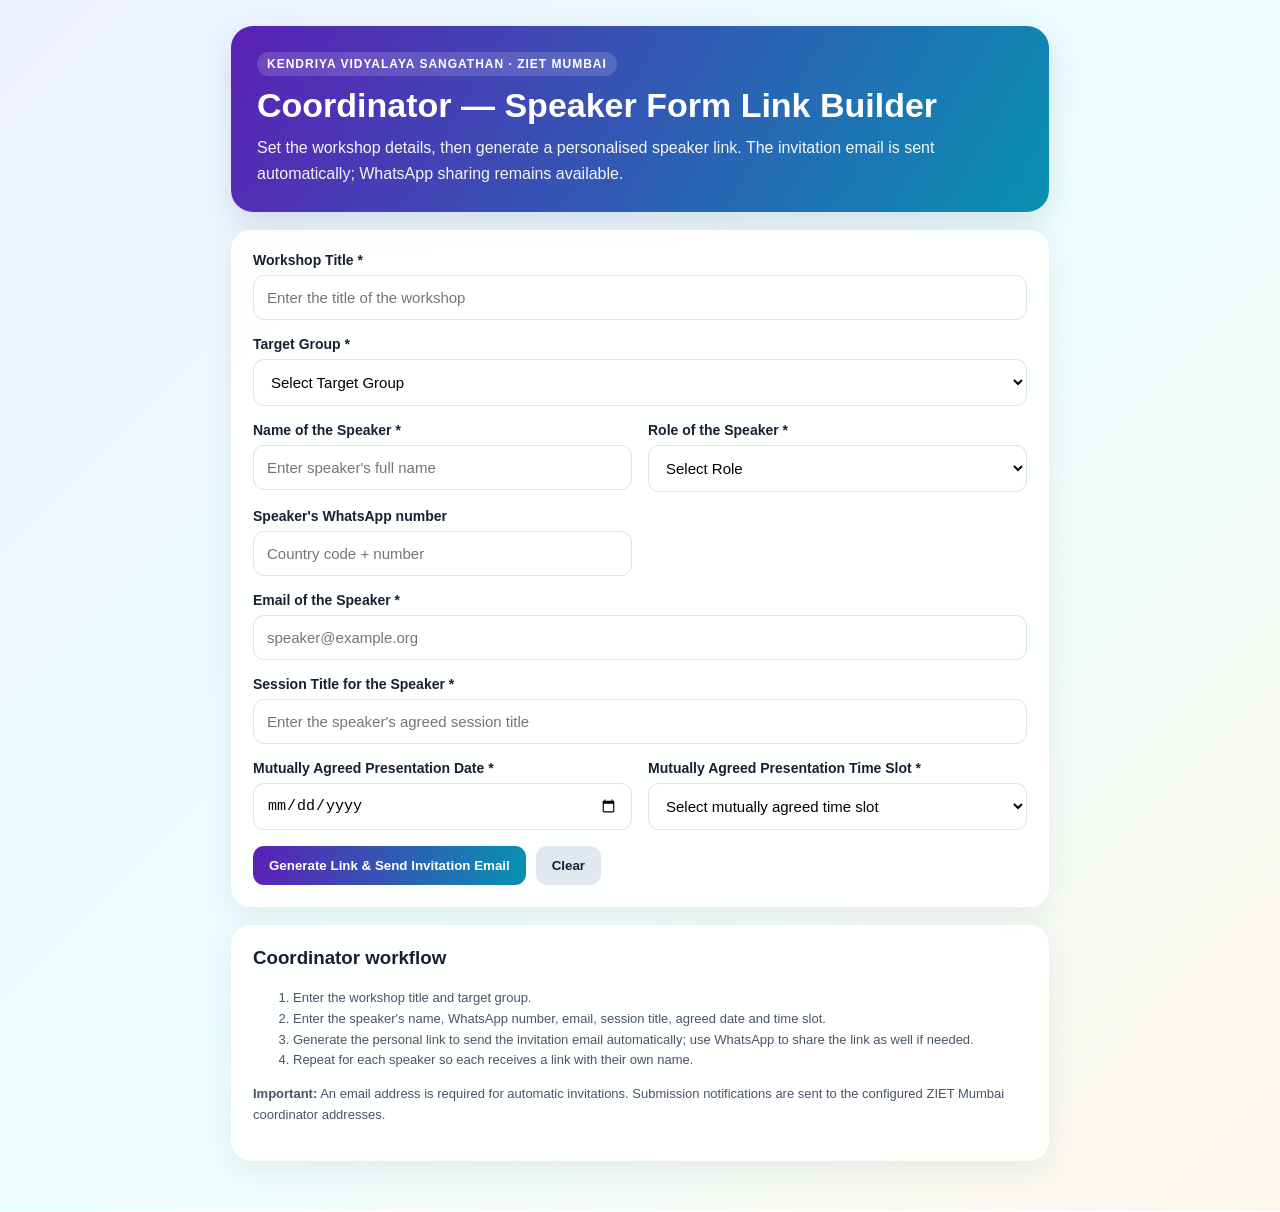
==== index.html @ 58757954 "Sync main admin page email confirmation status" ====
<!DOCTYPE html>
<html lang="en">
<head>
<meta charset="UTF-8">
<meta name="viewport" content="width=device-width, initial-scale=1">
<title>ZIET Mumbai — Coordinator Speaker Link Builder</title>
<style>
:root{--purple:#5b21b6;--blue:#0891b2;--ink:#172033;--line:#dbe3ef}
*{box-sizing:border-box}
body{margin:0;font-family:Segoe UI,Arial,sans-serif;color:var(--ink);background:linear-gradient(135deg,#eef2ff,#ecfeff,#fff7ed);min-height:100vh}
.container{max-width:850px;margin:auto;padding:26px 16px 50px}
.hero{color:#fff;border-radius:22px;padding:26px;background:linear-gradient(120deg,var(--purple),var(--blue));box-shadow:0 12px 30px #33415526}
.badge{display:inline-block;padding:5px 10px;border-radius:20px;background:#ffffff26;font-size:12px;font-weight:800;letter-spacing:1px}
h1{margin:10px 0;font-size:clamp(24px,5vw,34px)}.hero p{margin:0;line-height:1.6;opacity:.94}
.card{background:#ffffffef;border-radius:20px;padding:22px;margin-top:18px;box-shadow:0 8px 28px #33415516}
.grid{display:grid;grid-template-columns:1fr 1fr;gap:16px}.full{grid-column:1/-1}
label{display:block;font-weight:750;font-size:14px;margin-bottom:7px}
input,select{width:100%;padding:13px;border:1px solid var(--line);border-radius:11px;background:#fff;font-size:15px}
input:focus,select:focus{outline:2px solid #0891b255;border-color:var(--blue)}
button,.action{border:0;border-radius:11px;padding:12px 16px;font-weight:800;cursor:pointer;text-decoration:none;display:inline-block}
.primary{color:#fff;background:linear-gradient(90deg,var(--purple),var(--blue))}
.secondary{color:var(--ink);background:#e2e8f0}.whatsapp{background:#dcfce7;color:#166534}.email{background:#dbeafe;color:#1d4ed8}
.actions{display:flex;gap:10px;flex-wrap:wrap;margin-top:16px}
#sharePanel{display:none}#sharePanel.show{display:block}
#generatedLink{font-size:14px;overflow-wrap:anywhere;background:#f8fafc}
.note{font-size:13px;line-height:1.6;color:#475569}
#status{margin-top:16px;padding:14px 16px;border-radius:10px;font-weight:800;line-height:1.6;background:#f1f5f9;border:1px solid #cbd5e1;white-space:pre-line}#status.success{background:#dcfce7;border-color:#86efac;color:#166534}#status.error{background:#fee2e2;border-color:#fca5a5;color:#991b1b}#status.pending{background:#dbeafe;border-color:#93c5fd;color:#1e40af}
@media(max-width:600px){.grid{grid-template-columns:1fr}.full{grid-column:auto}.card{padding:17px}.actions>*{flex:1;text-align:center}}
</style>
</head>
<body>
<main class="container">
<header class="hero">
<div class="badge">KENDRIYA VIDYALAYA SANGATHAN · ZIET MUMBAI</div>
<h1>Coordinator — Speaker Form Link Builder</h1>
<p>Set the workshop details, then generate a personalised speaker link. The invitation email is sent automatically; WhatsApp sharing remains available.</p>
</header>
<section class="card">
<form id="builderForm">
<div class="grid">
<div class="full">
<label for="workshopTitle">Workshop Title *</label>
<input id="workshopTitle" required maxlength="250" placeholder="Enter the title of the workshop">
</div>
<div class="full">
<label for="targetGroup">Target Group *</label>
<select id="targetGroup" required>
<option value="">Select Target Group</option>
<option>Principal</option><option>Vice-Principal</option><option>Headmaster / Headmistress</option><option>Librarian</option>
<option>PGT (English)</option><option>PGT (Hindi)</option><option>PGT (Physics)</option><option>PGT (Chemistry)</option><option>PGT (Mathematics)</option><option>PGT (Economics)</option><option>PGT (History)</option><option>PGT (Geography)</option><option>PGT (Commerce)</option><option>PGT (Biology)</option><option>PGT (Bio-Technology)</option>
<option>TGT (Hindi)</option><option>TGT (English)</option><option>TGT (Sanskrit)</option><option>TGT (Social Studies)</option><option>TGT (Mathematics)</option><option>TGT (Science)</option><option>TGT (Physical &amp; Health Edn.)</option><option>TGT (Art Education)</option><option>TGT (Work Experience)</option><option>Special Educator (TGT)</option><option>Special Educator (PRT)</option>
<option>PRT</option><option>PRT (Music)</option><option>Administrative Officer</option><option>Finance Officer</option><option>Assistant Engineer</option><option>Assistant Section Officer</option><option>Junior Translator</option><option>Sr. Secretariat Assistant</option><option>Jr. Secretariat Assistant</option><option>Steno Gr I</option><option>Steno Gr II</option><option>WET</option><option>AET</option><option>PRTM</option><option>JSA</option><option>SSA</option><option>SO</option><option>AO</option>
</select>
</div>
<div>
<label for="speakerName">Name of the Speaker *</label>
<input id="speakerName" required maxlength="150" placeholder="Enter speaker's full name">
</div>
<div>
<label for="speakerRole">Role of the Speaker *</label>
<select id="speakerRole" required>
<option value="">Select Role</option>
<option>Course Director</option>
<option>Assistant Course Director</option>
<option>Resource Person</option>
<option>Internal Speaker</option>
<option>Guest Speaker</option>
</select>
</div>
<div>
<label for="speakerWhatsapp">Speaker's WhatsApp number</label>
<input id="speakerWhatsapp" inputmode="tel" placeholder="Country code + number">
</div>
<div class="full">
<label for="speakerEmail">Email of the Speaker *</label>
<input id="speakerEmail" type="email" required placeholder="speaker@example.org">
</div>
<div class="full">
<label for="sessionTitle">Session Title for the Speaker *</label>
<input id="sessionTitle" required maxlength="250" placeholder="Enter the speaker's agreed session title">
</div>
<div>
<label for="agreedDate">Mutually Agreed Presentation Date *</label>
<input id="agreedDate" type="date" required>
</div>
<div>
<label for="agreedTimeSlot">Mutually Agreed Presentation Time Slot *</label>
<select id="agreedTimeSlot" required>
  <option value="">Select mutually agreed time slot</option>
  <option value="9:45 – 11:15 AM">9:45 – 11:15 AM</option>
  <option value="11:30 AM – 01:00 PM">11:30 AM – 01:00 PM</option>
  <option value="02:00 – 03:30 PM">02:00 – 03:30 PM</option>
  <option value="3:45 – 5:30 PM">3:45 – 5:30 PM</option>
</select>
</div>
</div>
<div class="actions">
<button class="primary" type="submit">Generate Link &amp; Send Invitation Email</button>
<button class="secondary" type="reset" id="resetBtn">Clear</button>
</div>
</form>
</section>
<section class="card" id="sharePanel">
<h2 style="margin-top:0">Speaker Link Ready</h2>
<p class="note">The workshop, target group, speaker name, session title and agreed presentation slot are embedded in the personalised link.</p>
<label for="generatedLink">Personalised form link</label>
<input id="generatedLink" readonly>
<div class="actions">
<button type="button" class="primary" id="copyBtn">Copy Link</button>
<a class="action whatsapp" id="whatsappBtn" target="_blank" rel="noopener">Share on WhatsApp</a>
<a class="action email" id="emailBtn">Share by Email</a>
<a class="action secondary" id="openBtn" target="_blank" rel="noopener">Preview Speaker Form</a>
</div>
<div id="status" role="status"></div>
</section>
<section class="card">
<h3 style="margin-top:0">Coordinator workflow</h3>
<ol class="note">
<li>Enter the workshop title and target group.</li>
<li>Enter the speaker's name, WhatsApp number, email, session title, agreed date and time slot.</li>
<li>Generate the personal link to send the invitation email automatically; use WhatsApp to share the link as well if needed.</li>
<li>Repeat for each speaker so each receives a link with their own name.</li>
</ol>
<p class="note"><strong>Important:</strong> An email address is required for automatic invitations. Submission notifications are sent to the configured ZIET Mumbai coordinator addresses.</p>
</section>
</main>
<script>
(function(){
  const BASE_URL = "https://taprimaryzietmumbai-kjrd.github.io/guest-speakers-digital-form/speaker.html";
  const form = document.getElementById("builderForm");
  const panel = document.getElementById("sharePanel");
  const linkField = document.getElementById("generatedLink");
  const status = document.getElementById("status");
  let shareUrl = "";

  function makeLink(){
    const title = document.getElementById("workshopTitle").value.trim();
    const target = document.getElementById("targetGroup").value;
    const name = document.getElementById("speakerName").value.trim();
    const url = new URL(BASE_URL);
    url.searchParams.set("workshop", title);
    url.searchParams.set("tg", target);
    url.searchParams.set("rp", name);
    url.searchParams.set("role", document.getElementById("speakerRole").value);
    url.searchParams.set("wa", document.getElementById("speakerWhatsapp").value.trim());
    url.searchParams.set("st", document.getElementById("sessionTitle").value.trim());
    url.searchParams.set("pd", document.getElementById("agreedDate").value);
    url.searchParams.set("ts", document.getElementById("agreedTimeSlot").value);
    return url.toString();
  }

  const APPS_SCRIPT_URL = "https://script.google.com/macros/s/AKfycbwFLTe2XX9tIkU6T2u0gETwwkOChWQ5bZ1GQfEsvRQGnud7jBcE800w_HahdPtFtIBu/exec";

  form.addEventListener("submit", async function(e){
    e.preventDefault();
    if(!form.reportValidity()) return;

    const submitButton = form.querySelector('button[type="submit"]');
    const name = document.getElementById("speakerName").value.trim();
    const role = document.getElementById("speakerRole").value;
    const title = document.getElementById("workshopTitle").value.trim();
    const target = document.getElementById("targetGroup").value;
    const phone = document.getElementById("speakerWhatsapp").value.replace(/[^0-9]/g,"");
    const email = document.getElementById("speakerEmail").value.trim();
    const sessionTitle = document.getElementById("sessionTitle").value.trim();
    const agreedDate = document.getElementById("agreedDate").value;
    const agreedTimeSlot = document.getElementById("agreedTimeSlot").value;

    shareUrl = makeLink();
    linkField.value = shareUrl;
    panel.classList.add("show");
    document.getElementById("openBtn").href = shareUrl;

    const message = "Dear " + name + ",\n\nPlease complete the ZIET Mumbai Guest Speaker Digital Form for the workshop: " + title + ".\nTarget Group: " + target + "\nSession Title: " + sessionTitle + "\nMutually Agreed Presentation Date: " + agreedDate + "\nMutually Agreed Presentation Time Slot: " + agreedTimeSlot + "\n\nOpen your personalised form here: " + shareUrl + "\n\nRegards,\nZIET Mumbai";
    document.getElementById("whatsappBtn").href = phone ? "https://wa.me/" + phone + "?text=" + encodeURIComponent(message) : "https://wa.me/?text=" + encodeURIComponent(message);
    document.getElementById("whatsappBtn").style.display = phone ? "inline-block" : "none";
    document.getElementById("emailBtn").style.display = "none";

    submitButton.disabled = true;
    submitButton.textContent = "Sending invitation email…";
    status.className = "pending";
    status.textContent = "⏳ SENDING INVITATION EMAIL…\nTo: " + email + "\nA copy will also be sent to tarpimaryzietmumbai@gmail.com.";

    try {
      const response = await fetch(APPS_SCRIPT_URL, {
        method: "POST",
        body: JSON.stringify({
          action: "sendInvitation",
          speakerName: name,
          name: name,
          role: role,
          speakerRole: role,
          speakerEmail: email,
          speakerWhatsapp: phone,
          workshopTitle: title,
          targetGroup: target,
          speakerLink: shareUrl,
          sessionTitle: sessionTitle,
          agreedDate: agreedDate,
          agreedTimeSlot: agreedTimeSlot
        })
      });
      const result = await response.json();
      if (!response.ok || !result.ok || !result.emailSent) {
        throw new Error(result.error || result.message || "The invitation email could not be confirmed.");
      }
      status.className = "success";
      status.textContent = "✓ INVITATION EMAIL SENT\nTo: " + (result.recipient || email) + "\nCopy (CC): " + (result.copiedTo || "Coordinator copy not reported") + "\nThe personalised link is ready below.";
    } catch (error) {
      status.className = "error";
      status.textContent = "⚠ EMAIL NOT CONFIRMED\nThe link was generated, but the server did not confirm email sending. " + (error.message || "Check Apps Script deployment, authorisation and Executions.") + "\nYou can still share the link using WhatsApp below.";
    } finally {
      submitButton.disabled = false;
      submitButton.textContent = "Generate Link & Send Invitation Email";
    }
    panel.scrollIntoView({behavior:"smooth",block:"start"});
  });

  document.getElementById("copyBtn").addEventListener("click", async function(){
    try{
      await navigator.clipboard.writeText(shareUrl);
      status.textContent = "Personalised link copied.";
    }catch(e){
      linkField.focus(); linkField.select();
      status.textContent = "Select and copy the link shown above.";
    }
  });

  document.getElementById("resetBtn").addEventListener("click", function(){
    panel.classList.remove("show");
    linkField.value = "";
    shareUrl = "";
    status.textContent = "";
  });
})();
</script>
</body>
</html>
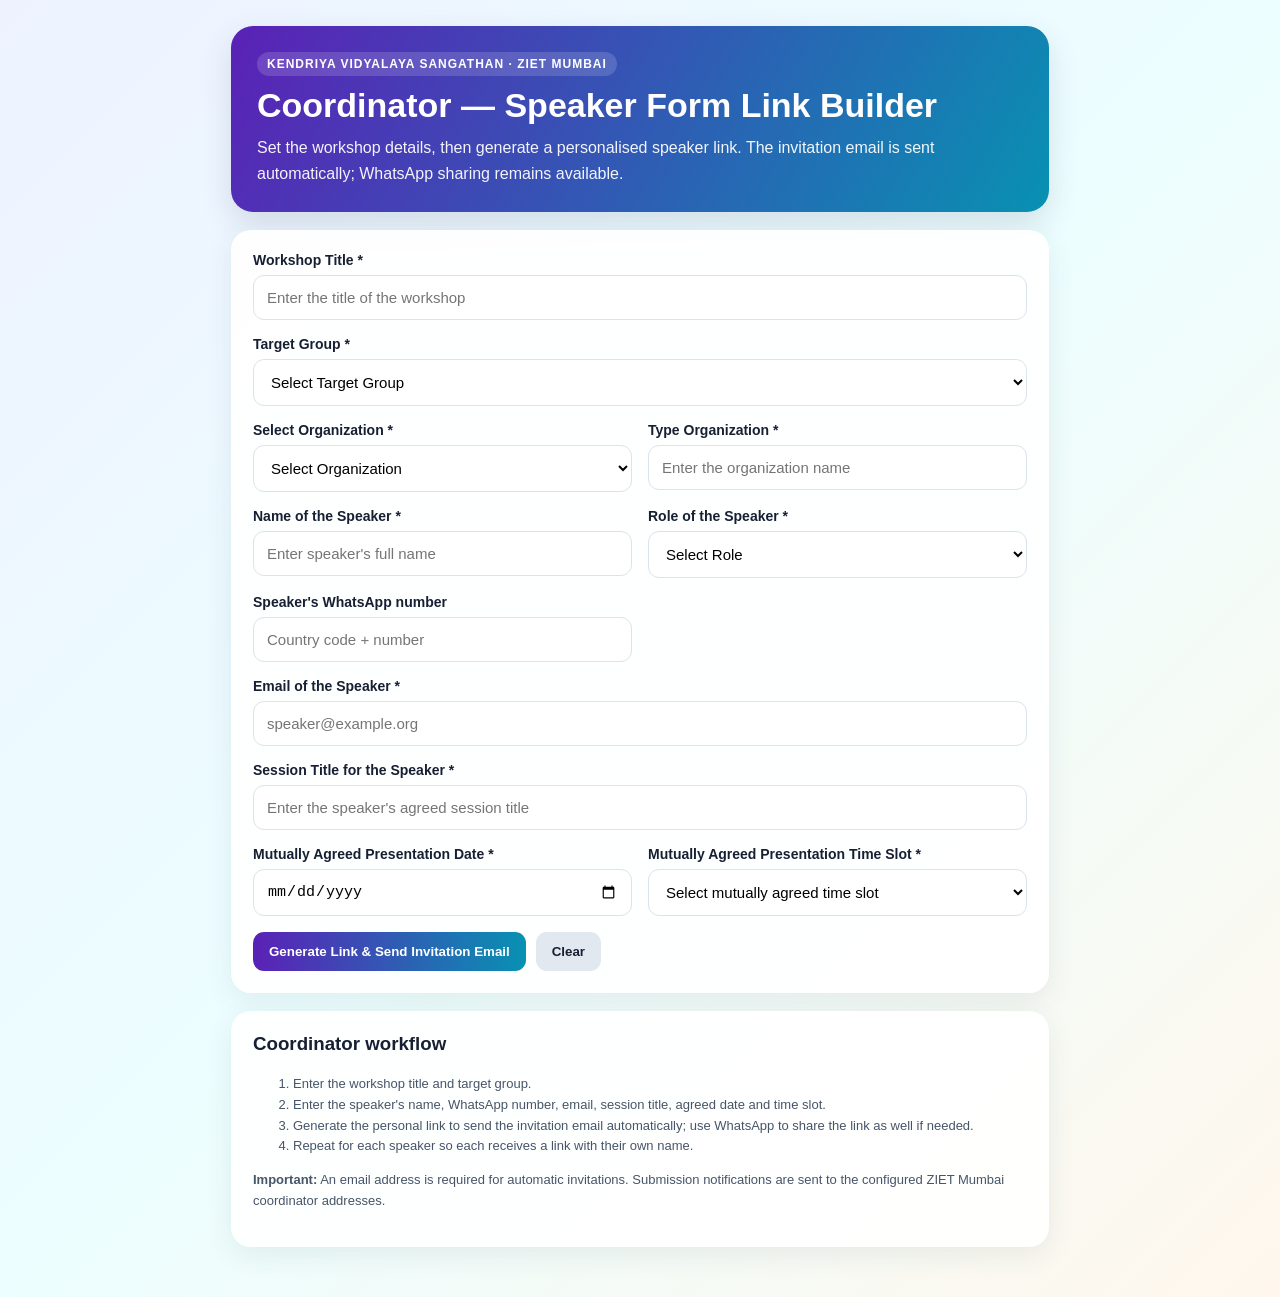
==== commit d9c23436: "Add organization selector to coordinator link builder" ====
--- a/index.html
+++ b/index.html
@@ -53,6 +53,17 @@
 </select>
 </div>
 <div>
+<label for="speakerOrganization">Select Organization *</label>
+<select id="speakerOrganization" required>
+<option value="">Select Organization</option>
+<option>IIT</option><option>IIM</option><option>BTTC</option><option>MU</option><option>HBCSE</option><option>SNDTU</option><option>KVS</option><option>TIFR</option><option>TISS</option><option>CETE, TISS</option><option>HBCSE, TIFR</option><option>Somaiya Vidyavihar University</option><option>K J Somaiya College of Science and Commerce</option><option>Sir J. J. School of Art, Architecture and Design</option><option>University of Mumbai</option><option>Nalanda Nritya Kala Mahavidyalaya</option><option>Others</option>
+</select>
+</div>
+<div id="otherOrganizationWrap" class="hidden">
+<label for="otherOrganization">Type Organization *</label>
+<input id="otherOrganization" maxlength="150" placeholder="Enter the organization name">
+</div>
+<div>
 <label for="speakerName">Name of the Speaker *</label>
 <input id="speakerName" required maxlength="150" placeholder="Enter speaker's full name">
 </div>
@@ -128,6 +139,17 @@
 (function(){
   const BASE_URL = "https://taprimaryzietmumbai-kjrd.github.io/guest-speakers-digital-form/speaker.html";
   const form = document.getElementById("builderForm");
+  const organizationSelect = document.getElementById("speakerOrganization");
+  const otherOrganizationWrap = document.getElementById("otherOrganizationWrap");
+  const otherOrganizationInput = document.getElementById("otherOrganization");
+  function updateOtherOrganization(){
+    const show = organizationSelect.value === "Others";
+    otherOrganizationWrap.classList.toggle("hidden", !show);
+    otherOrganizationInput.required = show;
+    if (!show) otherOrganizationInput.value = "";
+  }
+  organizationSelect.addEventListener("change", updateOtherOrganization);
+  updateOtherOrganization();
   const panel = document.getElementById("sharePanel");
   const linkField = document.getElementById("generatedLink");
   const status = document.getElementById("status");
@@ -135,12 +157,22 @@
 
   function makeLink(){
     const title = document.getElementById("workshopTitle").value.trim();
+    if (organizationSelect.value === "Others" && !otherOrganizationInput.value.trim()) {
+      otherOrganizationInput.setCustomValidity("Please type the organization name.");
+      otherOrganizationInput.reportValidity();
+      otherOrganizationInput.setCustomValidity("");
+      throw new Error("Please type the organization name when Others is selected.");
+    }
     const target = document.getElementById("targetGroup").value;
     const name = document.getElementById("speakerName").value.trim();
     const url = new URL(BASE_URL);
     url.searchParams.set("workshop", title);
     url.searchParams.set("tg", target);
     url.searchParams.set("rp", name);
+    const organizationChoice = document.getElementById("speakerOrganization").value;
+    const otherOrganization = document.getElementById("otherOrganization").value.trim();
+    url.searchParams.set("org", organizationChoice);
+    url.searchParams.set("orgOther", otherOrganization);
     url.searchParams.set("role", document.getElementById("speakerRole").value);
     url.searchParams.set("wa", document.getElementById("speakerWhatsapp").value.trim());
     url.searchParams.set("st", document.getElementById("sessionTitle").value.trim());
@@ -200,9 +232,31 @@
           agreedTimeSlot: agreedTimeSlot
         })
       });
-      const result = await response.json();
+      const responseText = await response.text();
+      let result;
+      try {
+        result = JSON.parse(responseText);
+      } catch (parseError) {
+        const preview = responseText.replace(/<[^>]*>/g, " ").replace(/\\s+/g, " ").trim().slice(0, 240);
+        throw new Error(
+          "Apps Script returned a non-JSON response (HTTP " + response.status + "). " +
+          (preview || "No response body was returned.") +
+          " Check that the web app is deployed for access by the intended users and that the /exec URL is current."
+        );
+      }
+      if (result && result.message === "Guest Speakers API is running.") {
+        throw new Error(
+          "The configured Apps Script URL is reaching a different or outdated deployment. " +
+          "That deployment only returned its health-check message; it did not process the sendInvitation action. " +
+          "Deploy the latest backend/Code.gs in the Apps Script project whose Web App URL is configured in this page, " +
+          "then update the page's Apps Script URL if the deployment belongs to a different project."
+        );
+      }
       if (!response.ok || !result.ok || !result.emailSent) {
-        throw new Error(result.error || result.message || "The invitation email could not be confirmed.");
+        throw new Error(
+          "Apps Script response (HTTP " + response.status + "): " +
+          (result.error || result.message || "The invitation email could not be confirmed.")
+        );
       }
       status.className = "success";
       status.textContent = "✓ INVITATION EMAIL SENT\nTo: " + (result.recipient || email) + "\nCopy (CC): " + (result.copiedTo || "Coordinator copy not reported") + "\nThe personalised link is ready below.";
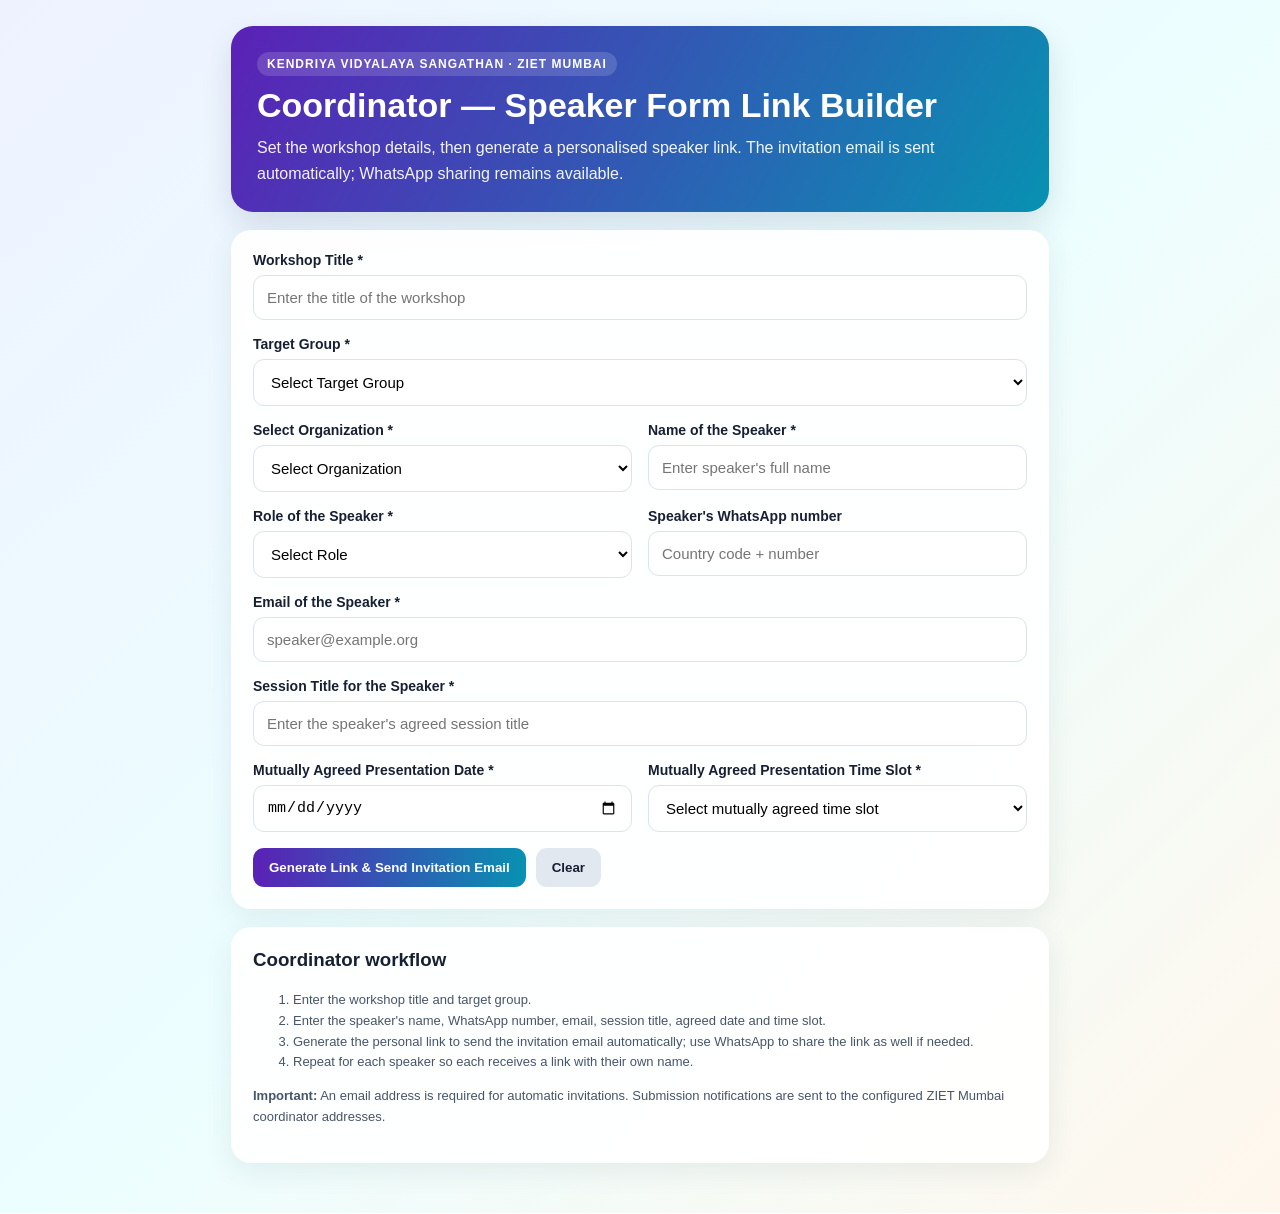
==== commit 7608ef11: "Hide custom organization field unless Others is selected" ====
--- a/index.html
+++ b/index.html
@@ -20,6 +20,7 @@
 button,.action{border:0;border-radius:11px;padding:12px 16px;font-weight:800;cursor:pointer;text-decoration:none;display:inline-block}
 .primary{color:#fff;background:linear-gradient(90deg,var(--purple),var(--blue))}
 .secondary{color:var(--ink);background:#e2e8f0}.whatsapp{background:#dcfce7;color:#166534}.email{background:#dbeafe;color:#1d4ed8}
+.hidden{display:none!important}
 .actions{display:flex;gap:10px;flex-wrap:wrap;margin-top:16px}
 #sharePanel{display:none}#sharePanel.show{display:block}
 #generatedLink{font-size:14px;overflow-wrap:anywhere;background:#f8fafc}
